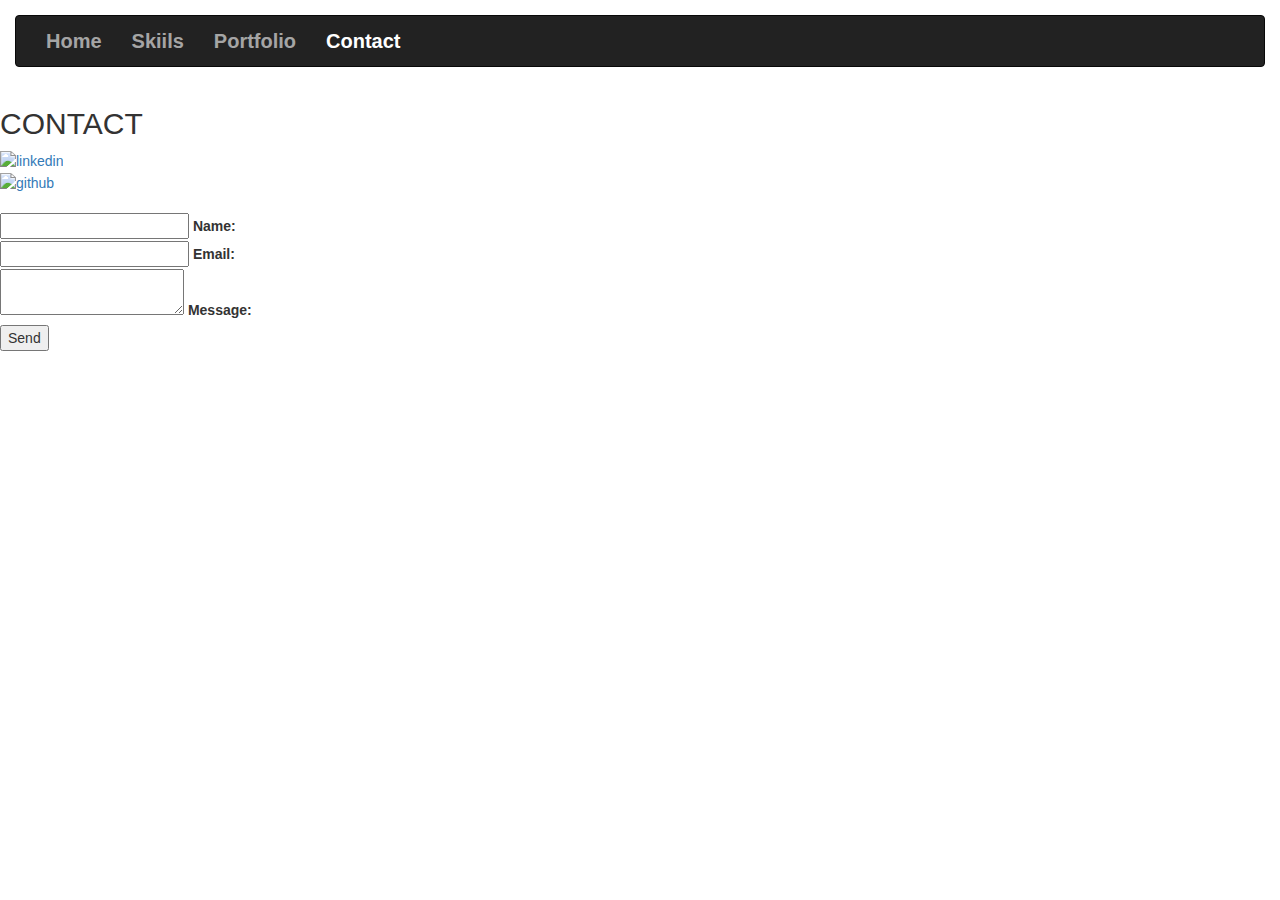
==== contact.html @ a8c969f5 "Completed" ====
<!doctype html>
<html lang="en">

<head>
    <!-- Required meta tags -->
    <meta charset="utf-8">
    <meta name="viewport" content="width=device-width, initial-scale=1, shrink-to-fit=no">

    <link href="https://fonts.googleapis.com/css?family=Open+Sans:300,400,700" rel="stylesheet">

    <!-- Style -->
    <title>Hello</title>
    <meta charset="utf-8">
    <meta name="viewport" content="width=device-width, initial-scale=1, shrink-to-fit=no">
    <link rel="stylesheet" href="https://maxcdn.bootstrapcdn.com/bootstrap/3.3.5/css/bootstrap.min.css">

    <link rel="stylesheet" href="css/contact.css">
    <link rel="stylesheet" href="css/style.css">

    <script src="js/main.js"></script>
    <script src="https://cdnjs.cloudflare.com/ajax/libs/jquery/2.1.3/jquery.min.js"></script>
</head>

<body>
    <div class="container-fluid"
        style="  font-weight:600; font-size:20px; margin-top:0px;padding-top: 15px;text-align:center !important;color: white;">
        <nav class="navbar navbar-inverse">
            <div class="container-fluid">
                <ul class="nav navbar-nav">
                    <li><a id="len1" class="hoverable" href="index.html"
                            style="  color: rgba(255, 255, 255, 0.6);">Home</a></li>
                    <li><a id="len2" class="hoverable" href="skills.html"
                            style="  color: rgba(255, 255, 255, 0.6);">Skiils</a></li>
                    <li><a id="len3" class="hoverable" href="portfolio.html"
                            style="  color: rgba(255, 255, 255, 0.6);">Portfolio</a></li>
                    <li><a id="len4" class="hoverable" style="  color: rgba(255, 255, 255, 1);"
                            href="contact.html">Contact</a></li>
                </ul>
            </div>
        </nav>
    </div>
    <section id="contact">
        <div class="contact-box">
            <div class="contact-links">
                <h2>CONTACT</h2>
                <div class="links">
                    <div class="link">
                        <a href="https://www.linkedin.com/in/sumanaryal83/" target="_blank" rel="noopener noreferrer"><img src="https://i.postimg.cc/ncnTCGnb/linkedin.png" alt="linkedin"></a>
                    </div>
                    <div class="link">
                        <a href="https://github.com/aryalsuman" target="_blank" rel="noopener noreferrer"><img src="https://i.postimg.cc/pT8kn09x/github.png" alt="github"></a>
                    </div>
                    <div class="link">
                        <a href="#" target="_blank" rel="noopener noreferrer"><img src="https://i.postimg.cc/zBR2Fzcs/skype.png" alt=""></a>
                    </div>
                </div>
            </div>
            <div class="contact-form-wrapper">
                <form>
                    <div class="form-item">
                        <input type="text" name="sender" required>
                        <label>Name:</label>
                    </div>
                    <div class="form-item">
                        <input type="text" name="email" required>
                        <label>Email:</label>
                    </div>
                    <div class="form-item">
                        <textarea name="message"></textarea>

                        <label>Message:</label>
                    </div>
                    <button class="submit-btn">Send</button>
                </form>
            </div>
        </div>
    </section>
    <script src="js/main.js"></script>
</body>

</html>
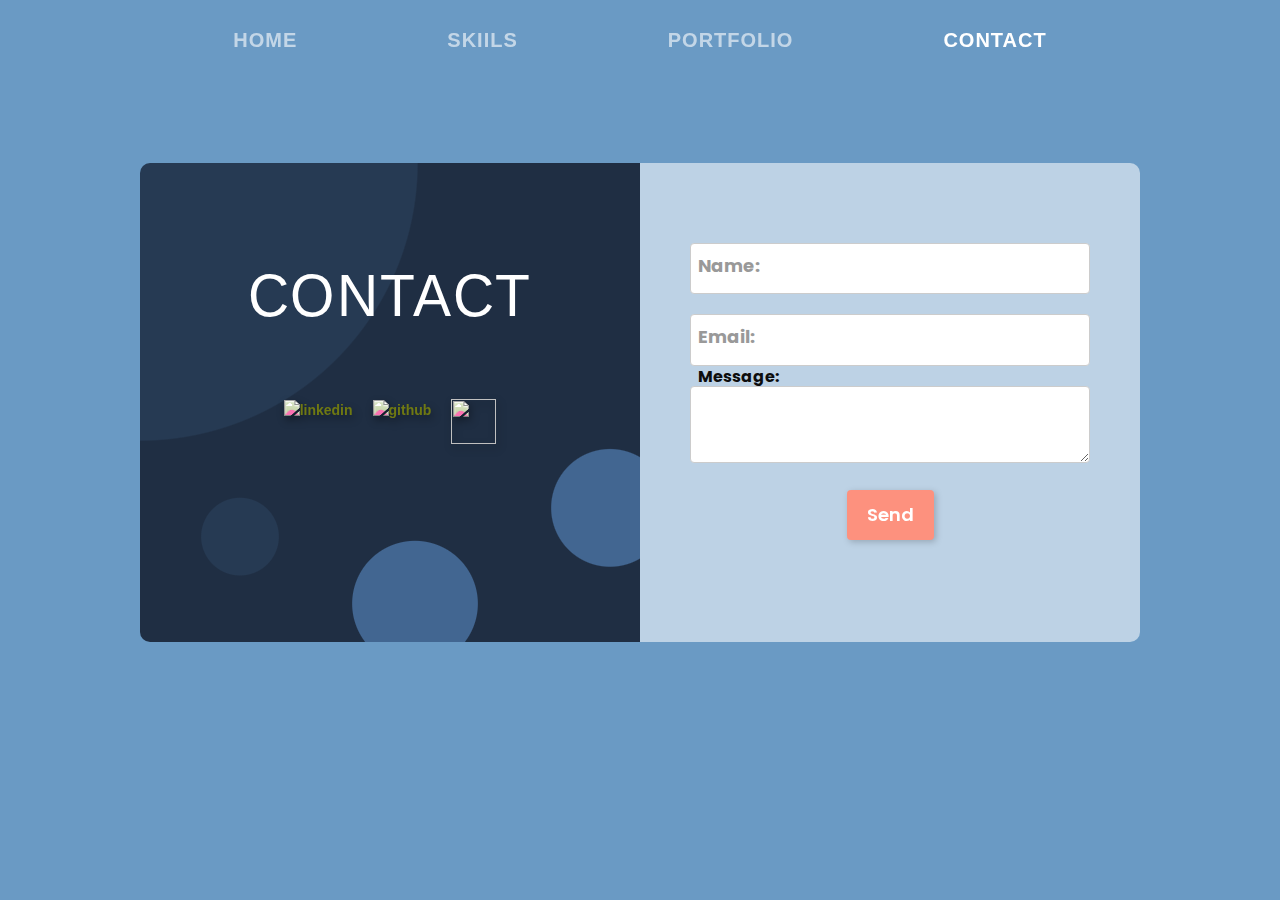
==== commit 9613aec6: "formatting" ====
--- a/contact.html
+++ b/contact.html
@@ -14,8 +14,8 @@
     <meta name="viewport" content="width=device-width, initial-scale=1, shrink-to-fit=no">
     <link rel="stylesheet" href="https://maxcdn.bootstrapcdn.com/bootstrap/3.3.5/css/bootstrap.min.css">
 
-    <link rel="stylesheet" href="css/contact.css">
-    <link rel="stylesheet" href="css/style.css">
+    <link rel="stylesheet" href="Css/contact.css">
+    <link rel="stylesheet" href="Css/style.css">
 
     <script src="js/main.js"></script>
     <script src="https://cdnjs.cloudflare.com/ajax/libs/jquery/2.1.3/jquery.min.js"></script>
@@ -75,7 +75,7 @@
             </div>
         </div>
     </section>
-    <script src="js/main.js"></script>
+    <script src="Js/main.js"></script>
 </body>
 
 </html>--- a/Css/contact.css
+++ b/Css/contact.css
@@ -0,0 +1,204 @@
+@import url('https://fonts.googleapis.com/css2?family=Poppins:ital,wght@0,100;0,200;0,300;0,400;0,500;0,600;0,700;0,800;0,900;1,100;1,200;1,300;1,400;1,500;1,600;1,700;1,800;1,900&display=swap');
+
+@import url('https://fonts.googleapis.com/css2?family=Arimo:ital,wght@0,400;0,500;0,600;0,700;1,400;1,500;1,600;1,700&display=swap');
+
+* {
+  margin: 0;
+  box-sizing: border-box;
+}
+
+body {
+  background-color: #6a9ac4;
+}
+
+#contact {
+  background-color: #6a9ac4;
+  display: flex;
+  justify-content: center;
+  align-items: center;
+}
+
+.contact-box {
+  width: clamp(100px, 90%, 1000px);
+  margin: 80px 50px;
+  display: flex;
+  flex-wrap: wrap;
+}
+
+.contact-links, .contact-form-wrapper {
+  width: 50%;
+  padding: 8% 5% 10% 5%;
+}
+
+
+.contact-links {
+  background-color: #1f2e43;
+  background:
+    radial-gradient(
+      circle at 55% 92%, #426691 0 12%, transparent 12.2%
+    ), 
+    radial-gradient(
+      circle at 94% 72%, #426691 0 10%, transparent 10.2%
+    ), 
+    radial-gradient(
+      circle at 20% max(78%, 350px), #263a53 0 7%, transparent 7.2%
+    ), 
+    radial-gradient(
+      circle at 0% 0%, #263a53 0 40%, transparent 40.2%
+    ), 
+    #1f2e43;
+  border-radius: 10px 0 0 10px;
+}
+
+.contact-form-wrapper {
+  background-color: #ffffff8f;
+  border-radius: 0 10px 10px 0;
+}
+
+@media only screen and (max-width: 800px) {
+  .contact-links, .contact-form-wrapper {
+    width: 100%;
+  }
+  
+  .contact-links {
+    border-radius: 10px 10px 0 0;
+  }
+  
+  .contact-form-wrapper {
+    border-radius: 0 0 10px 10px;
+  }
+}
+
+@media only screen and (max-width: 400px) {
+  .contact-box {
+    width: 95%;
+    margin: 8% 5%;
+  }
+}
+
+h2 {
+  font-family: 'Arimo', sans-serif;
+  color: #fff;
+  font-size: clamp(30px, 6vw, 60px);
+  letter-spacing: 2px;
+  text-align: center;
+  transform: scale(.95, 1);
+}
+
+.links {
+  display: flex;
+  flex-wrap: wrap;
+  justify-content: center;
+  padding-top: 50px;
+}
+
+.link {
+  margin: 10px;
+  cursor: pointer;
+}
+
+img {
+  width: 45px;
+  height: 45px;
+  filter: 
+    hue-rotate(220deg)
+    drop-shadow(2px 4px 4px #0006);
+  transition: 0.2s;
+  user-select: none;
+}
+
+img:hover {
+  transform: scale(1.1, 1.1);
+}
+
+img:active {
+  transform: scale(1.1, 1.1);
+  filter: 
+    hue-rotate(220deg)
+    drop-shadow(2px 4px 4px #222)
+    sepia(0.3);
+}
+
+.form-item {
+  position: relative;
+}
+
+label, input, textarea {
+  font-family: 'Poppins', sans-serif;
+}
+
+label {
+  position: absolute;
+  top: 10px;
+  left: 2%;
+  color: #999;
+  font-size: clamp(14px, 1.5vw, 18px);
+  pointer-events: none;
+  user-select: none;
+}
+
+input, textarea {
+  width: 100%;
+  outline: 0;
+  border: 1px solid #ccc;
+  border-radius: 4px;
+  margin-bottom: 20px;
+  padding: 12px;
+  font-size: clamp(15px, 1.5vw, 18px);
+}
+
+input:focus+label, 
+input:valid+label, 
+textarea:focus+label, 
+textarea:valid+label {
+  font-size: clamp(13px, 1.3vw, 16px);
+  color: rgb(13, 13, 13);
+  top: -20px;
+  transition: all .225s ease;
+}
+
+.submit-btn {
+  background-color: #fd917e;
+  filter: drop-shadow(2px 2px 3px #0003);
+  color: #fff;
+  font-family: "Poppins",sans-serif;
+  font-size: clamp(16px, 1.6vw, 18px);
+  display: block;
+  padding: 12px 20px;
+  margin: 2px auto;
+  border: none;
+  border-radius: 4px;
+  cursor: pointer;
+  user-select: none;
+  transition: 0.2s;
+}
+
+.submit-btn:hover {
+  transform: scale(1.1, 1.1);
+}
+
+.submit-btn:active {
+  transform: scale(1.1, 1.1);
+  filter: sepia(0.5);
+}
+
+@media only screen and (max-width: 800px) {
+  h2 {
+    font-size: clamp(40px, 10vw, 60px);
+  }
+}
+
+@media only screen and (max-width: 400px) {
+  h2 {
+    font-size: clamp(30px, 12vw, 60px);
+  }
+  
+  .links {
+    padding-top: 30px;
+  }
+  
+  img {
+    width: 38px;
+    height: 38px;
+  }
+}
--- a/Css/style.css
+++ b/Css/style.css
@@ -0,0 +1,126 @@
+.hoverable {
+  display: inline-block;
+  /* backface-visibility: hidden; */
+  vertical-align: middle;
+  position: relative;
+  /* box-shadow: 0 0 0px rgba(0,0,0,0); */
+  transform: translateZ(0);
+  transition-duration: 0.3s;
+  transition-property: transform;
+  /* sapce between each letter */
+  letter-spacing: 0.05em;
+}
+
+.hoverable:before {
+  position: absolute;
+  pointer-events: none;
+  z-index: -1;
+  content: "";
+  top: 100%;
+  left: 5%;
+  height: 10px;
+  width: 90%;
+  opacity: 0;
+  background: -webkit-radial-gradient(
+    center,
+    ellipse,
+    rgba(255, 255, 255, 0.35) 0%,
+    rgba(255, 255, 255, 0) 80%
+  );
+  /* background: radial-gradient(ellipse at center, rgba(255, 255, 255, 0.35) 0%, rgba(255, 255, 255, 0) 80%); */
+  /* W3C */
+  transition-duration: 0.3s;
+  transition-property: transform, opacity;
+}
+
+.hoverable:hover,
+.hoverable:active,
+.hoverable:focus {
+  transform: translateY(-5px);
+}
+.hoverable:hover:before,
+.hoverable:active:before,
+.hoverable:focus:before {
+  opacity: 1;
+  transform: translateY(-5px);
+}
+
+@keyframes bounce-animation {
+  16.65% {
+    -webkit-transform: translateY(8px);
+    transform: translateY(8px);
+  }
+
+  33.3% {
+    -webkit-transform: translateY(-6px);
+    transform: translateY(-6px);
+  }
+
+  49.95% {
+    -webkit-transform: translateY(4px);
+    transform: translateY(4px);
+  }
+
+  66.6% {
+    -webkit-transform: translateY(-2px);
+    transform: translateY(-2px);
+  }
+
+  83.25% {
+    -webkit-transform: translateY(1px);
+    transform: translateY(1px);
+  }
+
+  100% {
+    -webkit-transform: translateY(0);
+    transform: translateY(0);
+  }
+}
+
+.bounce {
+  animation-name: bounce-animation;
+  animation-duration: 2s;
+}
+
+/*everything below here is just setting up the page, so dont worry about it */
+
+@media (min-width: 768px) {
+  .navbar {
+    text-align: center !important;
+    float: none;
+    display: inline-block;
+    border: none;
+  }
+}
+
+@media (min-width: 200px) {
+  .navbar {
+    text-align: center !important;
+    float: none;
+    display: inline-block;
+    border: none;
+    margin-bottom: 10px;
+  }
+}
+body {
+  /* background-color: rgba(0,0,0,1); */
+  font-weight: 600;
+  text-align: center !important;
+  color: white;
+}
+
+nav {
+  background: none !important;
+  text-transform: uppercase;
+}
+li {
+  margin-left: 3em;
+  margin-right: 3em;
+}
+a {
+  transition: 0.5s color ease-in-out;
+}
+
+.page-title {
+  opacity: 0.75 !important;
+}
